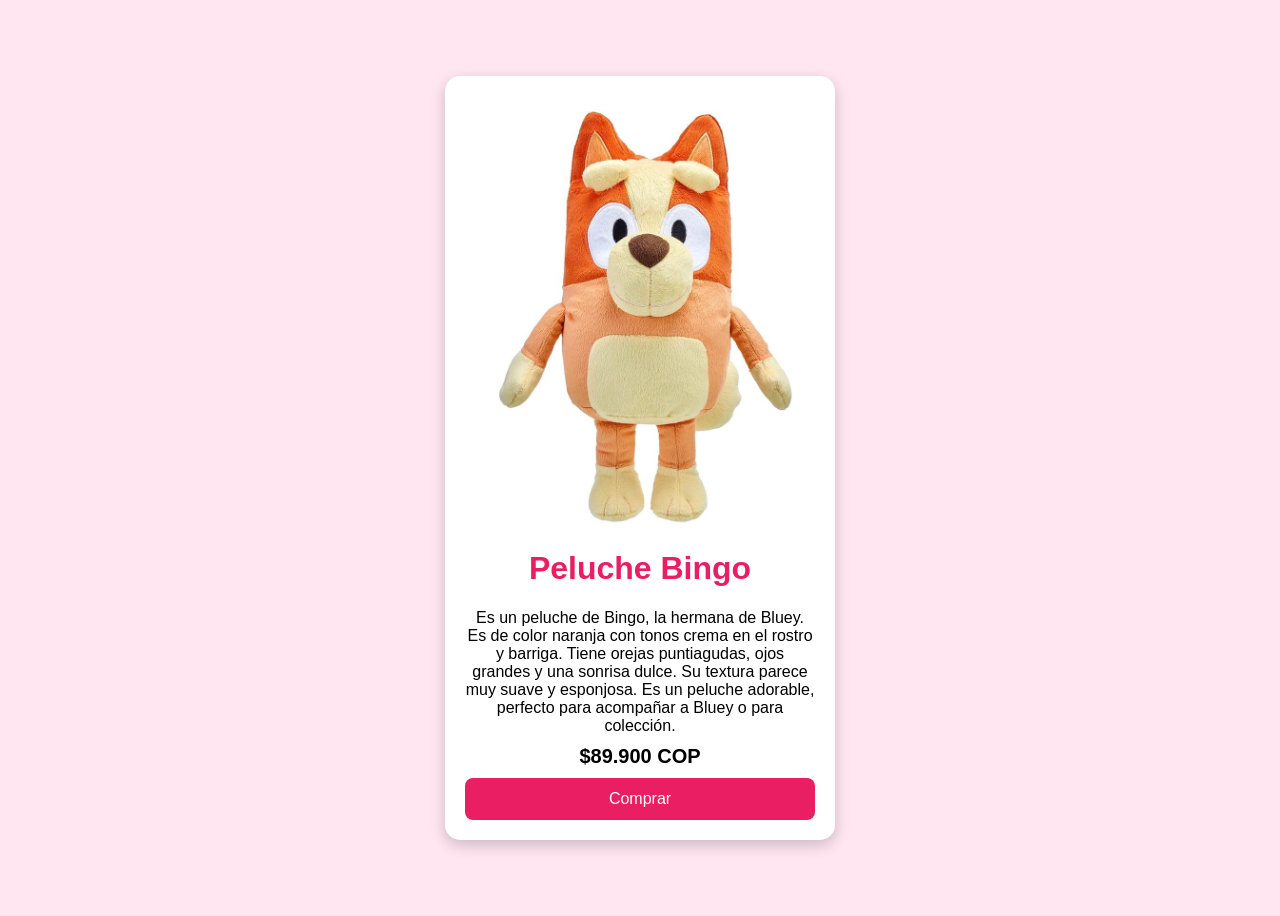
==== peluches D.A.S.K/bingo.html @ c0cf40de "Se sube la pagina de los peluches" ====
<!DOCTYPE html>
<html lang="es">
<head>
    <meta charset="UTF-8">
    <title>Peluche Lotso</title>
    <link rel="stylesheet" href="CSS/lotso.CSS">
</head>
<body>

    <div class="producto">
        <img src="img/bingo.jpeg" alt="Bingo">

        <h1>Peluche Bingo</h1>

        <p class="descripcion">
            Es un peluche de Bingo, la hermana de Bluey. Es de color naranja con tonos crema en el rostro y barriga. Tiene orejas puntiagudas, ojos grandes y una sonrisa dulce. Su textura parece muy suave y esponjosa. Es un peluche adorable, perfecto para acompañar a Bluey o para colección.
        </p>

        <p class="precio">$89.900 COP</p>

        <button onclick="comprar()">Comprar</button>
    </div>

    <script src="Js/lotso.js"></script>
</body>
</html>
---- peluches D.A.S.K/CSS/lotso.CSS ----
body{
    font-family: Arial, sans-serif;
    background-color: #ffe6f0;
    display: flex;
    justify-content: center;
    align-items: center;
    height: 100vh;
}

.producto{
    background: white;
    width: 350px;
    padding: 20px;
    border-radius: 15px;
    box-shadow: 0px 5px 15px rgba(0,0,0,0.2);
    text-align: center;
}

.producto img{
    width: 100%;
    border-radius: 10px;
}

h1{
    color: #e91e63;
}

.descripcion{
    margin: 10px 0;
}

.precio{
    font-size: 20px;
    font-weight: bold;
    margin: 10px 0;
}

button{
    background-color: #e91e63;
    color: white;
    border: none;
    padding: 12px;
    width: 100%;
    border-radius: 8px;
    font-size: 16px;
    cursor: pointer;
}

button:hover{
    background-color: #c2185b;
}
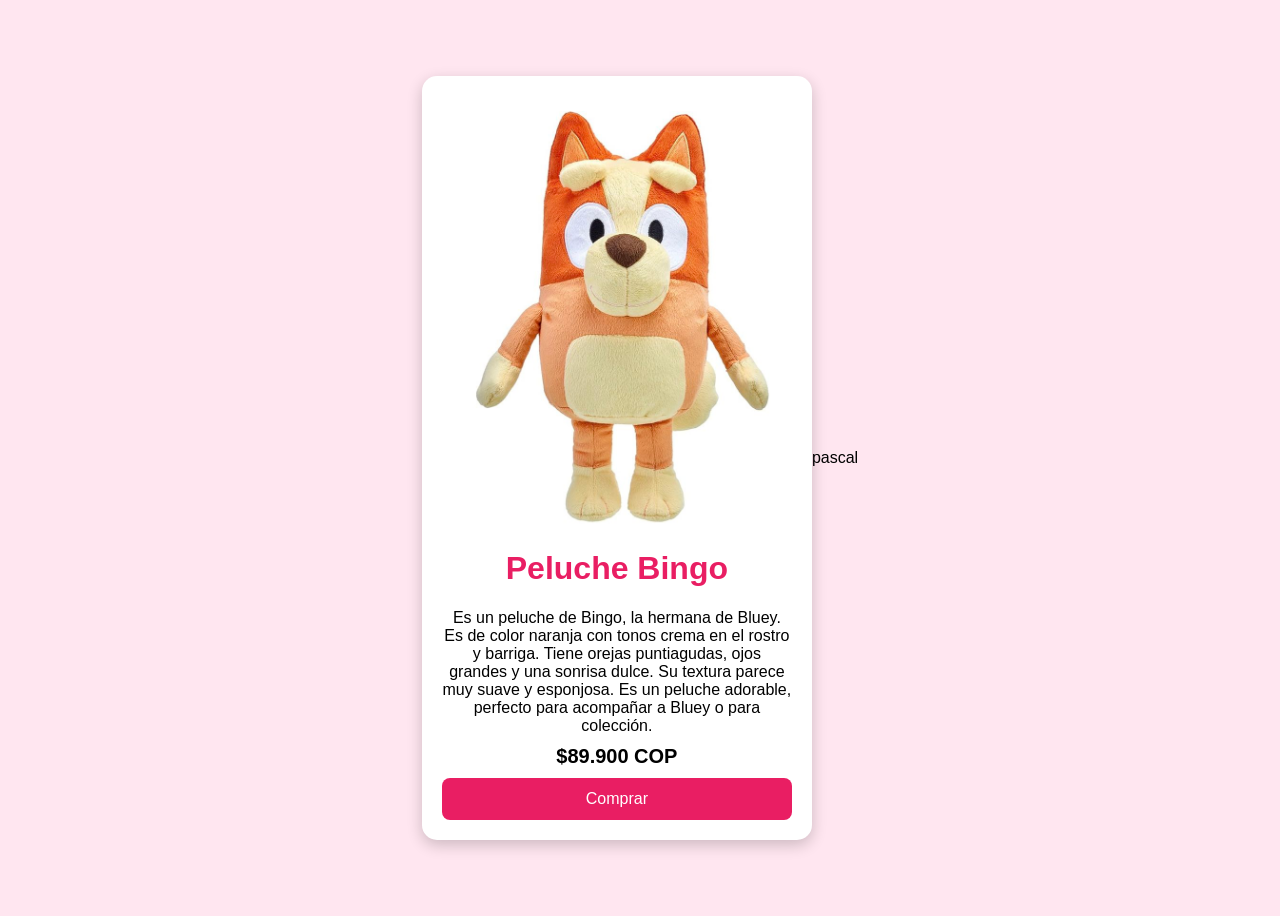
==== commit 67df6c97: "hola" ====
--- a/peluches D.A.S.K/bingo.html
+++ b/peluches D.A.S.K/bingo.html
@@ -20,7 +20,7 @@
 
         <button onclick="comprar()">Comprar</button>
     </div>
-
+<p>pascal</p>
     <script src="Js/lotso.js"></script>
 </body>
 </html>
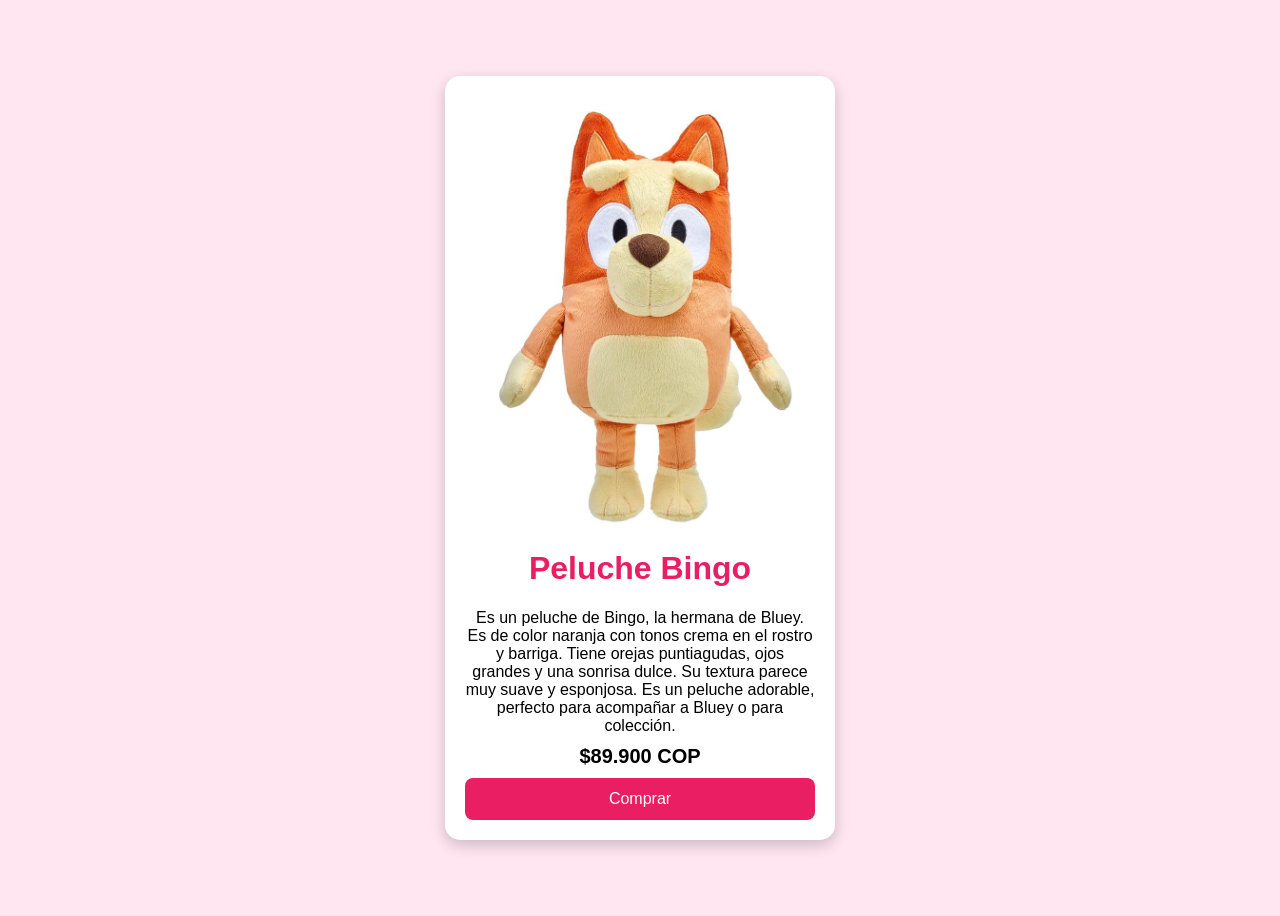
==== commit 0a66192e: "Peluches arreglados, se agrego snoopy y se modificaron los archivos de snoopy, conejo, bingo y hello" ====
--- a/peluches D.A.S.K/bingo.html
+++ b/peluches D.A.S.K/bingo.html
@@ -2,7 +2,7 @@
 <html lang="es">
 <head>
     <meta charset="UTF-8">
-    <title>Peluche Lotso</title>
+    <title>Peluche Bingo</title>
     <link rel="stylesheet" href="CSS/lotso.CSS">
 </head>
 <body>
@@ -18,9 +18,9 @@
 
         <p class="precio">$89.900 COP</p>
 
-        <button onclick="comprar()">Comprar</button>
+        <button onclick="comprar('Bingo')">Comprar</button>
     </div>
-<p>pascal</p>
+
     <script src="Js/lotso.js"></script>
 </body>
 </html>
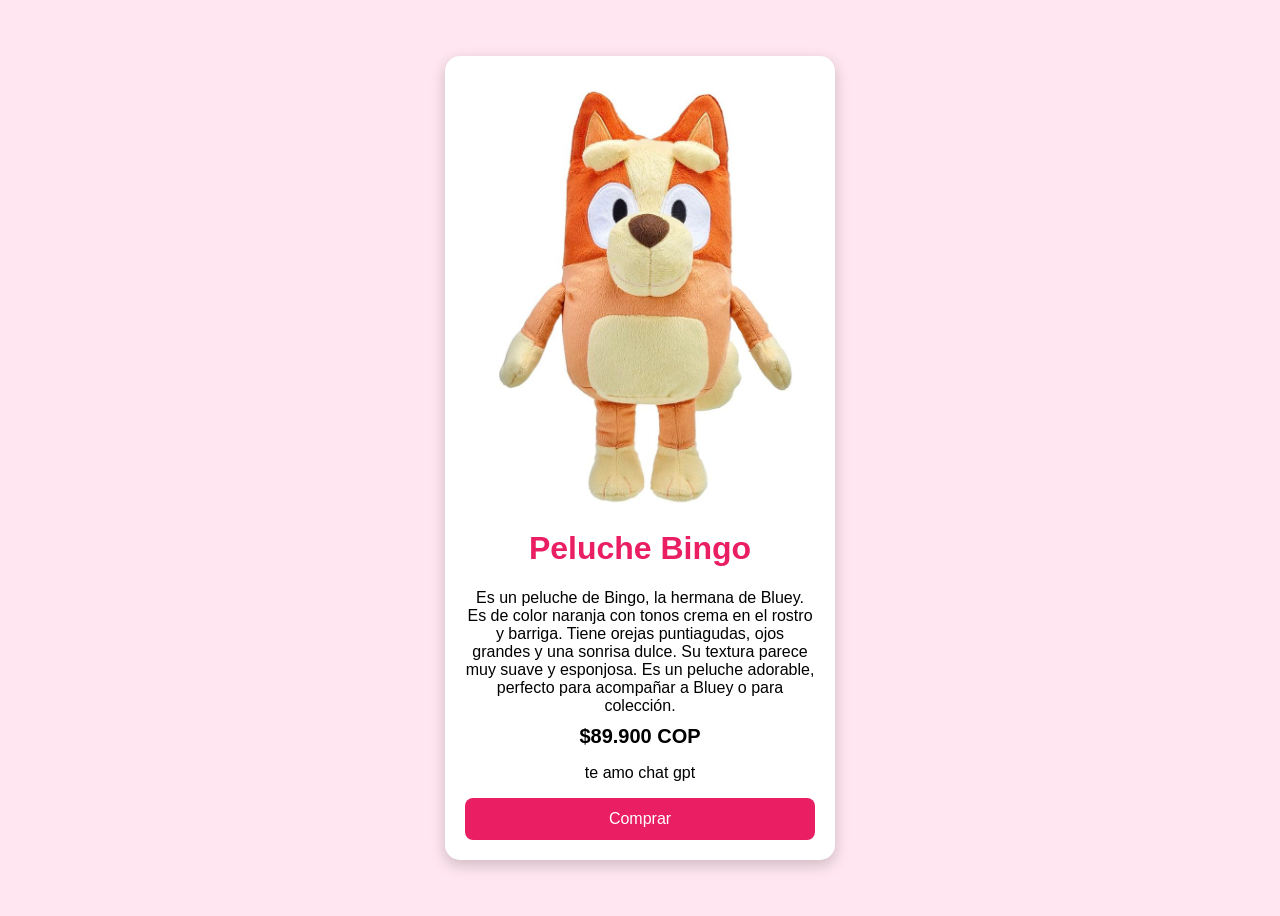
==== commit 514005b8: "te amo chat gpt" ====
--- a/peluches D.A.S.K/bingo.html
+++ b/peluches D.A.S.K/bingo.html
@@ -9,15 +9,12 @@
 
     <div class="producto">
         <img src="img/bingo.jpeg" alt="Bingo">
-
         <h1>Peluche Bingo</h1>
-
         <p class="descripcion">
             Es un peluche de Bingo, la hermana de Bluey. Es de color naranja con tonos crema en el rostro y barriga. Tiene orejas puntiagudas, ojos grandes y una sonrisa dulce. Su textura parece muy suave y esponjosa. Es un peluche adorable, perfecto para acompañar a Bluey o para colección.
         </p>
-
         <p class="precio">$89.900 COP</p>
-
+ <p>te amo chat gpt</p>
         <button onclick="comprar('Bingo')">Comprar</button>
     </div>
 
